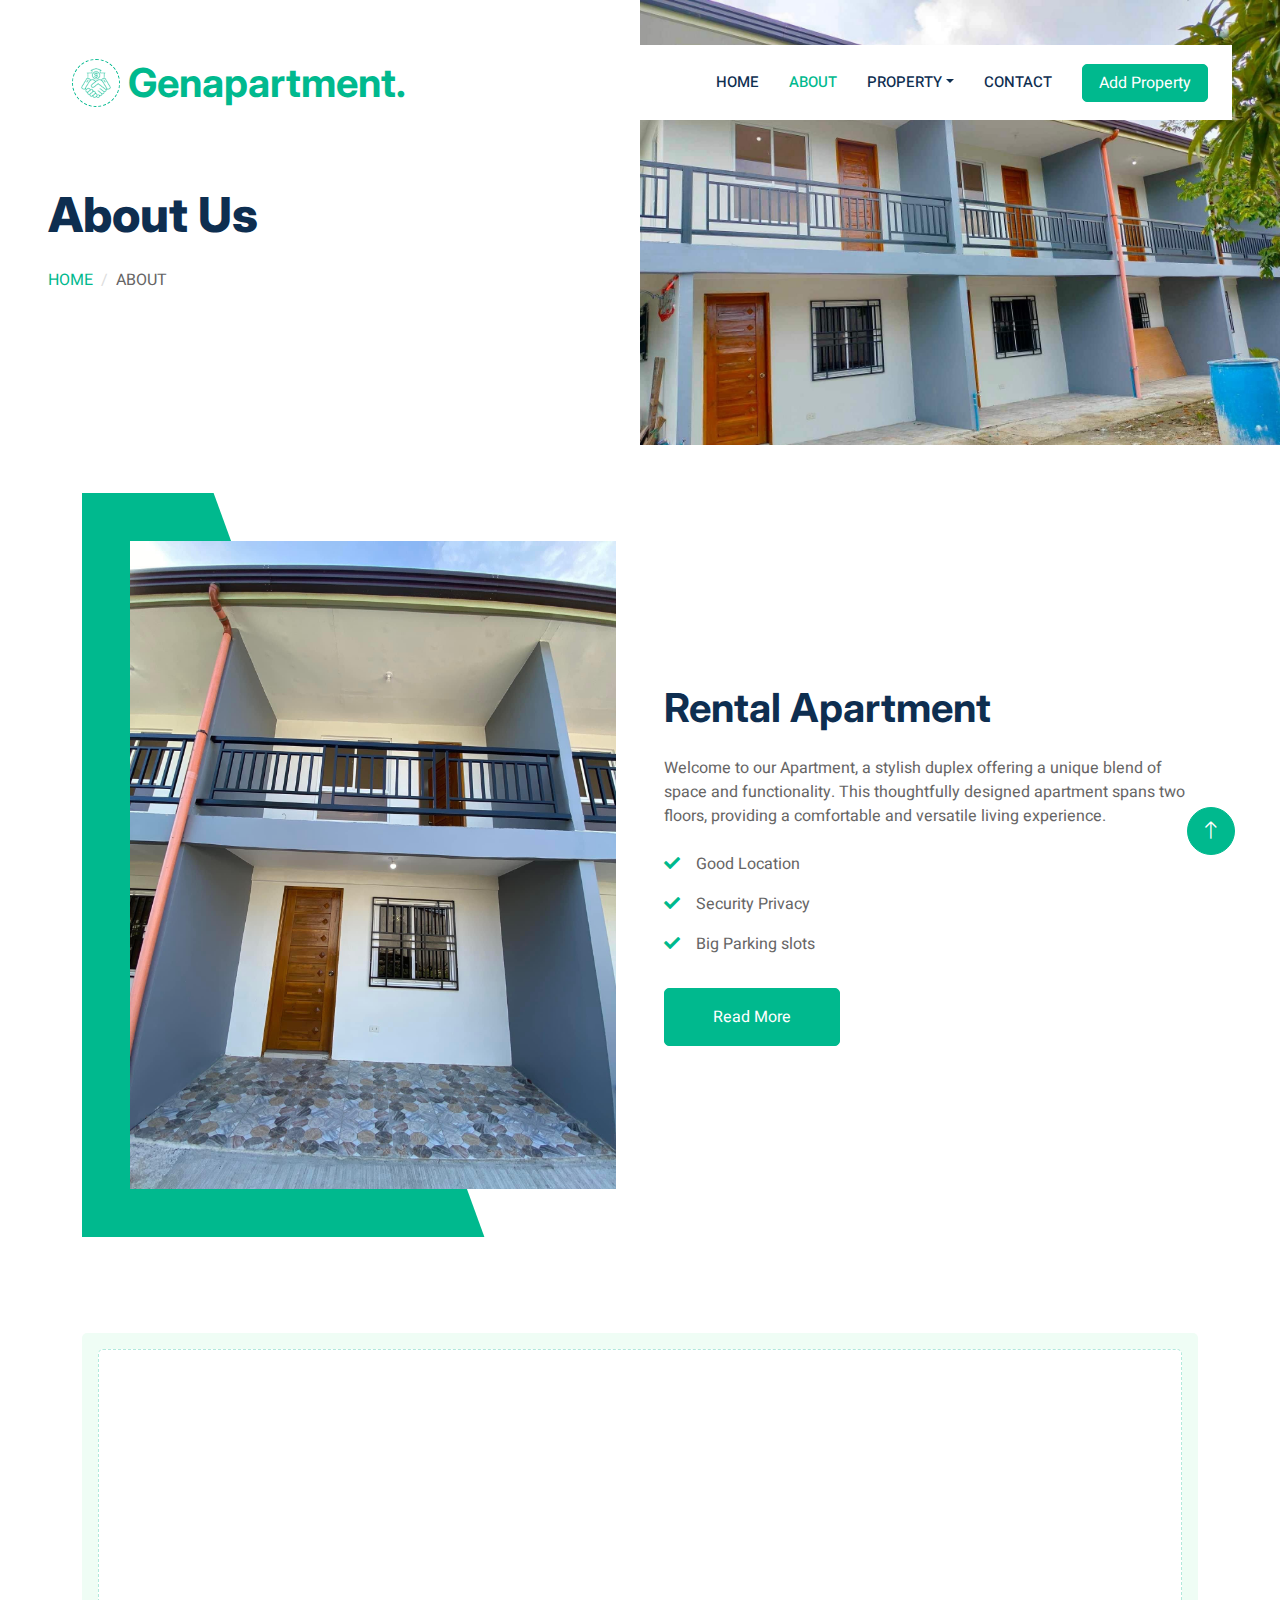
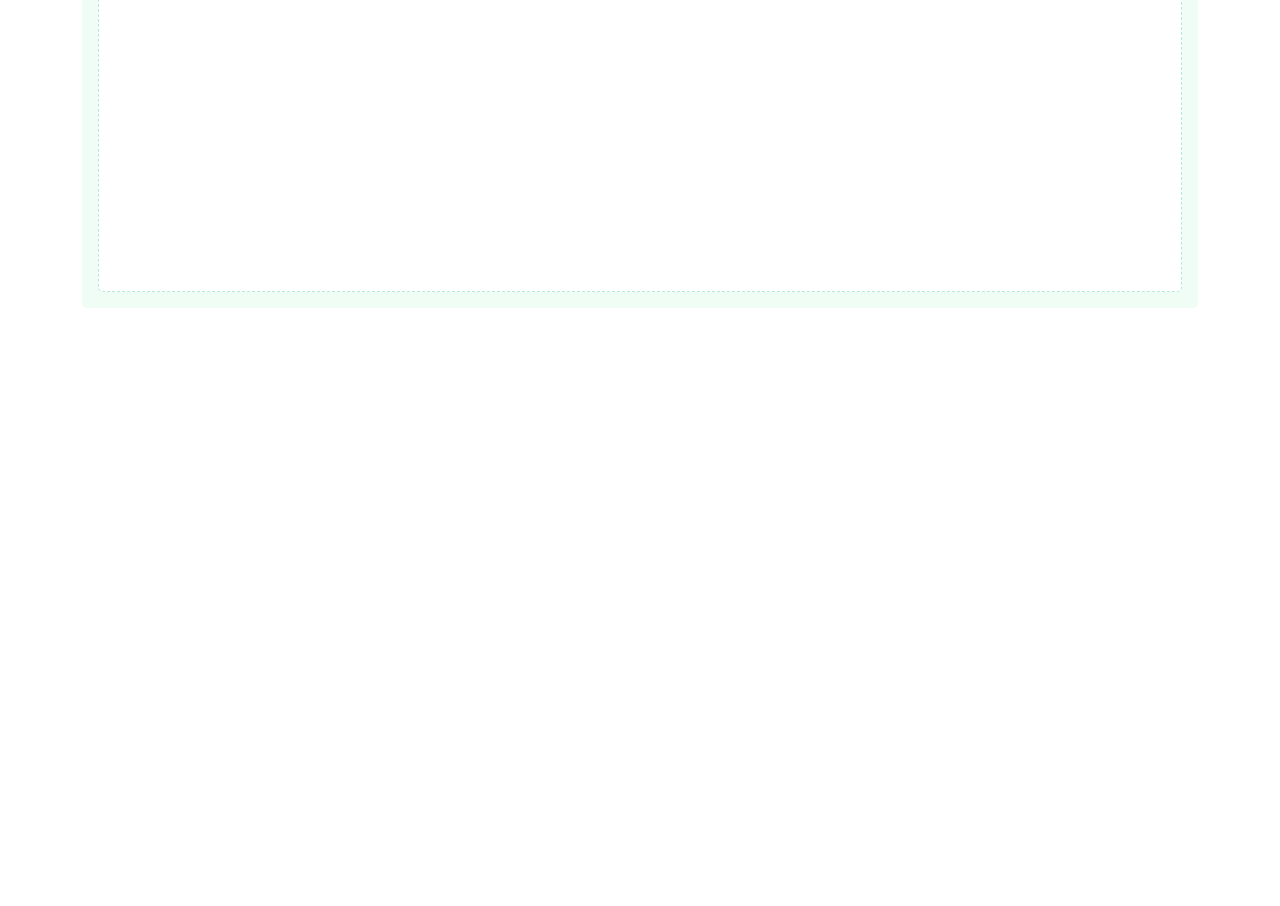
==== about.html @ 4378f48b "Initial commit" ====
<!DOCTYPE html>
<html lang="en">

<head>
    <meta charset="utf-8">
    <title>Genapartment.</title>
    <meta content="width=device-width, initial-scale=1.0" name="viewport">
    <meta content="" name="keywords">
    <meta content="" name="description">

    <!-- Favicon -->
    <link href="img/favicon.ico" rel="icon">

    <!-- Google Web Fonts -->
    <link rel="preconnect" href="https://fonts.googleapis.com">
    <link rel="preconnect" href="https://fonts.gstatic.com" crossorigin>
    <link href="https://fonts.googleapis.com/css2?family=Heebo:wght@400;500;600&family=Inter:wght@700;800&display=swap" rel="stylesheet">
    
    <!-- Icon Font Stylesheet -->
    <link href="https://cdnjs.cloudflare.com/ajax/libs/font-awesome/5.10.0/css/all.min.css" rel="stylesheet">
    <link href="https://cdn.jsdelivr.net/npm/bootstrap-icons@1.4.1/font/bootstrap-icons.css" rel="stylesheet">

    <!-- Libraries Stylesheet -->
    <link href="lib/animate/animate.min.css" rel="stylesheet">
    <link href="lib/owlcarousel/assets/owl.carousel.min.css" rel="stylesheet">

    <!-- Customized Bootstrap Stylesheet -->
    <link href="css/bootstrap.min.css" rel="stylesheet">

    <!-- Template Stylesheet -->
    <link href="css/style.css" rel="stylesheet">
</head>

<body>
    <div class="container-xxl bg-white p-0">
        <!-- Spinner Start -->
        <div id="spinner" class="show bg-white position-fixed translate-middle w-100 vh-100 top-50 start-50 d-flex align-items-center justify-content-center">
            <div class="spinner-border text-primary" style="width: 3rem; height: 3rem;" role="status">
                <span class="sr-only">Loading...</span>
            </div>
        </div>
        <!-- Spinner End -->


        <!-- Navbar Start -->
        <div class="container-fluid nav-bar bg-transparent">
            <nav class="navbar navbar-expand-lg bg-white navbar-light py-0 px-4">
                <a href="index.html" class="navbar-brand d-flex align-items-center text-center">
                    <div class="icon p-2 me-2">
                        <img class="img-fluid" src="img/icon-deal.png" alt="Icon" style="width: 30px; height: 30px;">
                    </div>
                    <h1 class="m-0 text-primary">Genapartment.</h1>
                </a>
                <button type="button" class="navbar-toggler" data-bs-toggle="collapse" data-bs-target="#navbarCollapse">
                    <span class="navbar-toggler-icon"></span>
                </button>
                <div class="collapse navbar-collapse" id="navbarCollapse">
                    <div class="navbar-nav ms-auto">
                        <a href="index.html" class="nav-item nav-link">Home</a>
                        <a href="about.html" class="nav-item nav-link active">About</a>
                        <div class="nav-item dropdown">
                            <a href="#" class="nav-link dropdown-toggle" data-bs-toggle="dropdown">Property</a>
                            <div class="dropdown-menu rounded-0 m-0">
                                <a href="property-list.html" class="dropdown-item">Property List</a>
                                <a href="property-type.html" class="dropdown-item">Property Type</a>
                            </div>
                        </div>
                        
                        <a href="contact.html" class="nav-item nav-link">Contact</a>
                    </div>
                    <a href="" class="btn btn-primary px-3 d-none d-lg-flex">Add Property</a>
                </div>
            </nav>
        </div>
        <!-- Navbar End -->


        <!-- Header Start -->
        <div class="container-fluid header bg-white p-0">
            <div class="row g-0 align-items-center flex-column-reverse flex-md-row">
                <div class="col-md-6 p-5 mt-lg-5">
                    <h1 class="display-5 animated fadeIn mb-4">About Us</h1> 
                        <nav aria-label="breadcrumb animated fadeIn">
                        <ol class="breadcrumb text-uppercase">
                            <li class="breadcrumb-item"><a href="#">Home</a></li>
                            <li class="breadcrumb-item text-body active" aria-current="page">About</li>
                        </ol>
                    </nav>
                </div>
                <div class="col-md-6 animated fadeIn">
                    <img class="img-fluid" src="img/apartment1.jpg" alt="">
                </div>
            </div>
        </div>
        <!-- Header End -->

        <!-- About Start -->
        <div class="container-xxl py-5">
            <div class="container">
                <div class="row g-5 align-items-center">
                    <div class="col-lg-6 wow fadeIn" data-wow-delay="0.1s">
                        <div class="about-img position-relative overflow-hidden p-5 pe-0">
                            <img class="img-fluid w-100" src="img/apartment2.jpg">
                        </div>
                    </div>
                    <div class="col-lg-6 wow fadeIn" data-wow-delay="0.5s">
                        <h1 class="mb-4">Rental Apartment</h1>
                        <p class="mb-4">Welcome to our Apartment, a stylish duplex offering a unique blend of space and functionality. This thoughtfully designed apartment spans two floors, providing a comfortable and versatile living experience.</p>
                        <p><i class="fa fa-check text-primary me-3"></i>Good Location</p>
                        <p><i class="fa fa-check text-primary me-3"></i>Security Privacy</p>
                        <p><i class="fa fa-check text-primary me-3"></i>Big Parking slots</p>
                        <a class="btn btn-primary py-3 px-5 mt-3" href="">Read More</a>
                    </div>
                </div>
            </div>
        </div>
        <!-- About End -->


        <!-- Call to Action Start -->
        <div class="container-xxl py-5">
            <div class="container">
                <div class="bg-light rounded p-3">
                    <div class="bg-white rounded p-4" style="border: 1px dashed rgba(0, 185, 142, .3)">
                        <div class="row g-5 align-items-center">
                            <div class="col-lg-6 wow fadeIn" data-wow-delay="0.1s">
                                <img class="img-fluid rounded w-100" src="img/call-to-action.jpg" alt="">
                            </div>
                            <div class="col-lg-6 wow fadeIn" data-wow-delay="0.5s">
                                <div class="mb-4">
                                    <h1 class="mb-3">Contact With Our Certified Agent</h1>
                                </div>
                                <a href="" class="btn btn-primary py-3 px-4 me-2"><i class="fa fa-phone-alt me-2"></i>Make A Call</a>
                                <a href="" class="btn btn-dark py-3 px-4"><i class="fa fa-calendar-alt me-2"></i>Get Appoinment</a>
                            </div>
                        </div>
                    </div>
                </div>
            </div>
        </div>
        <!-- Call to Action End -->
        

        <!-- Footer Start -->
        <div class="container-fluid bg-dark text-white-50 footer pt-5 mt-5 wow fadeIn" data-wow-delay="0.1s">
            <div class="container py-5">
                <div class="row g-5">
                    <div class="col-lg-3 col-md-6">
                        <h5 class="text-white mb-4">Get In Touch</h5>
                        <p class="mb-2"><i class="fa fa-map-marker-alt me-3"></i>Masin Sur Candelaria, Quezon Philippines</p>
                        <p class="mb-2"><i class="fa fa-phone-alt me-3"></i>09071034679</p>
                        <p class="mb-2"><i class="fa fa-envelope me-3"></i>ghenrocha@gmail.com</p>
                    </div>
                    <div class="col-lg-3 col-md-6">
                        <h5 class="text-white mb-4">Quick Links</h5>
                        <a class="btn btn-link text-white-50" href="">About Us</a>
                        <a class="btn btn-link text-white-50" href="">Contact Us</a>
                        <a class="btn btn-link text-white-50" href="">Our Services</a>
                        <a class="btn btn-link text-white-50" href="">Privacy Policy</a>
                        <a class="btn btn-link text-white-50" href="">Terms & Condition</a>
                    </div>
                    <div class="col-lg-3 col-md-6">
                        <h5 class="text-white mb-4">Photo Gallery</h5>
                        <div class="row g-2 pt-2">
                            <div class="col-4">
                                <img class="img-fluid rounded bg-light p-1" src="img/img1.jpg" alt="">
                            </div>
                            <div class="col-4">
                                <img class="img-fluid rounded bg-light p-1" src="img/img2.jpg" alt="">
                            </div>
                            <div class="col-4">
                                <img class="img-fluid rounded bg-light p-1" src="img/img3.jpg" alt="">
                            </div>
                            <div class="col-4">
                                <img class="img-fluid rounded bg-light p-1" src="img/img4.jpg" alt="">
                            </div>
                            <div class="col-4">
                                <img class="img-fluid rounded bg-light p-1" src="img/img5.jpg" alt="">
                            </div>
                            <div class="col-4">
                                <img class="img-fluid rounded bg-light p-1" src="img/img6.jpg" alt="">
                            </div>
                        </div>
                    </div>
                </div>
            </div>
            <div class="container">
                <div class="copyright">
                    <div class="row">
                        <div class="col-md-6 text-center text-md-start mb-3 mb-md-0">
                            &copy; <a class="border-bottom">2023 Genapartment.</a> All Right Reserved. 
                        </div>
                    </div>
                </div>
            </div>
            <br>
        </div>
        <!-- Footer End -->


        <!-- Back to Top -->
        <a href="#" class="btn btn-lg btn-primary btn-lg-square back-to-top"><i class="bi bi-arrow-up"></i></a>
    </div>

    <!-- JavaScript Libraries -->
    <script src="https://code.jquery.com/jquery-3.4.1.min.js"></script>
    <script src="https://cdn.jsdelivr.net/npm/bootstrap@5.0.0/dist/js/bootstrap.bundle.min.js"></script>
    <script src="lib/wow/wow.min.js"></script>
    <script src="lib/easing/easing.min.js"></script>
    <script src="lib/waypoints/waypoints.min.js"></script>
    <script src="lib/owlcarousel/owl.carousel.min.js"></script>

    <!-- Template Javascript -->
    <script src="js/main.js"></script>
</body>

</html>
---- css/style.css ----
/********** Template CSS **********/
:root {
    --primary: #00B98E;
    --secondary: #FF6922;
    --light: #EFFDF5;
    --dark: #0E2E50;
}

/* :root {
    --primary: #513252;
    --secondary: #7A4069;
    --light: #CA4E79;
    --dark: #FFC18E;
} */

.back-to-top {
    position: fixed;
    display: none;
    right: 45px;
    bottom: 45px;
    z-index: 99;
}


/*** Spinner ***/
#spinner {
    opacity: 0;
    visibility: hidden;
    transition: opacity .5s ease-out, visibility 0s linear .5s;
    z-index: 99999;
}

#spinner.show {
    transition: opacity .5s ease-out, visibility 0s linear 0s;
    visibility: visible;
    opacity: 1;
}


/*** Button ***/
.btn {
    transition: .5s;
}

.btn.btn-primary,
.btn.btn-secondary {
    color: #FFFFFF;
}

.btn-square {
    width: 38px;
    height: 38px;
}

.btn-sm-square {
    width: 32px;
    height: 32px;
}

.btn-lg-square {
    width: 48px;
    height: 48px;
}

.btn-square,
.btn-sm-square,
.btn-lg-square {
    padding: 0;
    display: flex;
    align-items: center;
    justify-content: center;
    font-weight: normal;
    border-radius: 50px;
}


/*** Navbar ***/
.nav-bar {
    position: relative;
    margin-top: 45px;
    padding: 0 3rem;
    transition: .5s;
    z-index: 9999;
}

.nav-bar.sticky-top {
    position: sticky;
    padding: 0;
    z-index: 9999;
}

.navbar-light .navbar-nav .nav-link {
    margin-right: 30px;
    padding: 25px 0;
    color: #FFFFFF;
    font-size: 15px;
    text-transform: uppercase;
    outline: none;
}

.navbar-light .navbar-nav .nav-link:hover,
.navbar-light .navbar-nav .nav-link.active {
    color: var(--primary);
}

@media (max-width: 991.98px) {
    .nav-bar {
        margin: 0;
        padding: 0;
    }

    .navbar-light .navbar-nav .nav-link  {
        margin-right: 0;
        padding: 10px 0;
    }

    .navbar-light .navbar-nav {
        border-top: 1px solid #EEEEEE;
    }
}

.navbar-light .navbar-brand {
    height: 75px;
}

.navbar-light .navbar-nav .nav-link {
    color: var(--dark);
    font-weight: 500;
}

@media (min-width: 992px) {
    .navbar .nav-item .dropdown-menu {
        display: block;
        top: 100%;
        margin-top: 0;
        transform: rotateX(-75deg);
        transform-origin: 0% 0%;
        opacity: 0;
        visibility: hidden;
        transition: .5s;
        
    }

    .navbar .nav-item:hover .dropdown-menu {
        transform: rotateX(0deg);
        visibility: visible;
        transition: .5s;
        opacity: 1;
    }
}


/*** Header ***/
@media (min-width: 992px) {
    .header {
        margin-top: -120px;
    }
}

.header-carousel .owl-nav {
    position: absolute;
    top: 50%;
    left: -25px;
    transform: translateY(-50%);
    display: flex;
    flex-direction: column;
}

.header-carousel .owl-nav .owl-prev,
.header-carousel .owl-nav .owl-next {
    margin: 7px 0;
    width: 50px;
    height: 50px;
    display: flex;
    align-items: center;
    justify-content: center;
    color: #FFFFFF;
    background: var(--primary);
    border-radius: 40px;
    font-size: 20px;
    transition: .5s;
}

.header-carousel .owl-nav .owl-prev:hover,
.header-carousel .owl-nav .owl-next:hover {
    background: var(--dark);
}

@media (max-width: 768px) {
    .header-carousel .owl-nav {
        left: 25px;
    }
}

.breadcrumb-item + .breadcrumb-item::before {
    color: #DDDDDD;
}


/*** Icon ***/
.icon {
    padding: 15px;
    display: inline-flex;
    align-items: center;
    justify-content: center;
    background: #FFFFFF !important;
    border-radius: 50px;
    border: 1px dashed var(--primary) !important;
}


/*** About ***/
.about-img img {
    position: relative;
    z-index: 2;
}

.about-img::before {
    position: absolute;
    content: "";
    top: 0;
    left: -50%;
    width: 100%;
    height: 100%;
    background: var(--primary);
    transform: skew(20deg);
    z-index: 1;
}


/*** Category ***/
.cat-item div {
    background: #FFFFFF;
    border: 1px dashed rgba(0, 185, 142, .3);
    transition: .5s;
}

.cat-item:hover div {
    background: var(--primary);
    border-color: transparent;
}

.cat-item div * {
    transition: .5s;
}

.cat-item:hover div * {
    color: #FFFFFF !important;
}


/*** Property List ***/
.nav-pills .nav-item .btn {
    color: var(--dark);
}

.nav-pills .nav-item .btn:hover,
.nav-pills .nav-item .btn.active {
    color: #FFFFFF;
}

.property-item {
    box-shadow: 0 0 30px rgba(0, 0, 0, .08);
}

.property-item img {
    transition: .5s;
}

.property-item:hover img {
    transform: scale(1.1);
}

.property-item .border-top {
    border-top: 1px dashed rgba(0, 185, 142, .3) !important;
}

.property-item .border-end {
    border-right: 1px dashed rgba(0, 185, 142, .3) !important;
}



/*** Footer ***/
.footer .btn.btn-social {
    margin-right: 5px;
    width: 35px;
    height: 35px;
    display: flex;
    align-items: center;
    justify-content: center;
    color: var(--light);
    border: 1px solid rgba(255,255,255,0.5);
    border-radius: 35px;
    transition: .3s;
}

.footer .btn.btn-social:hover {
    color: var(--primary);
    border-color: var(--light);
}

.footer .btn.btn-link {
    display: block;
    margin-bottom: 5px;
    padding: 0;
    text-align: left;
    font-size: 15px;
    font-weight: normal;
    text-transform: capitalize;
    transition: .3s;
}

.footer .btn.btn-link::before {
    position: relative;
    content: "\f105";
    font-family: "Font Awesome 5 Free";
    font-weight: 900;
    margin-right: 10px;
}

.footer .btn.btn-link:hover {
    letter-spacing: 1px;
    box-shadow: none;
}

.footer .form-control {
    border-color: rgba(255,255,255,0.5);
}

.footer .copyright {
    padding: 25px 0;
    font-size: 15px;
    border-top: 1px solid rgba(256, 256, 256, .1);
}

.footer .copyright a {
    color: var(--light);
}

.footer .footer-menu a {
    margin-right: 15px;
    padding-right: 15px;
    border-right: 1px solid rgba(255, 255, 255, .1);
}

.footer .footer-menu a:last-child {
    margin-right: 0;
    padding-right: 0;
    border-right: none;
}
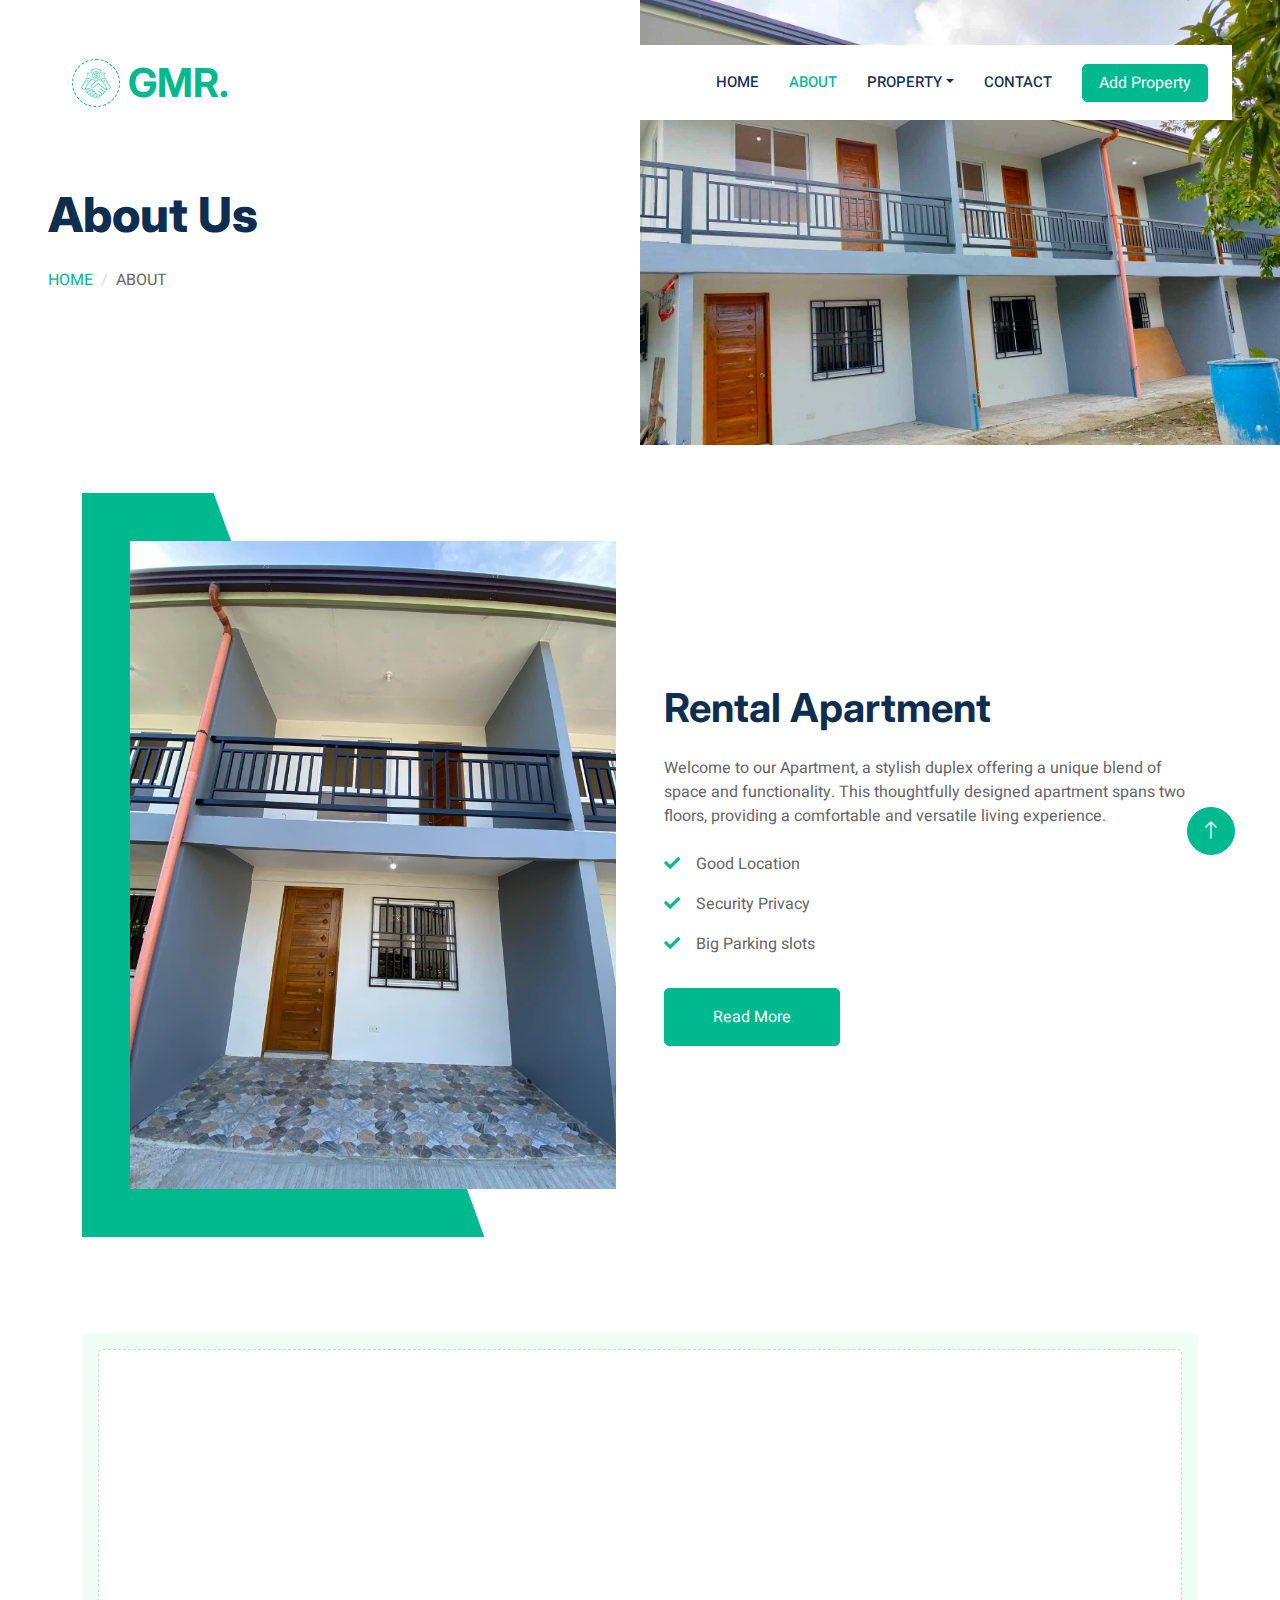
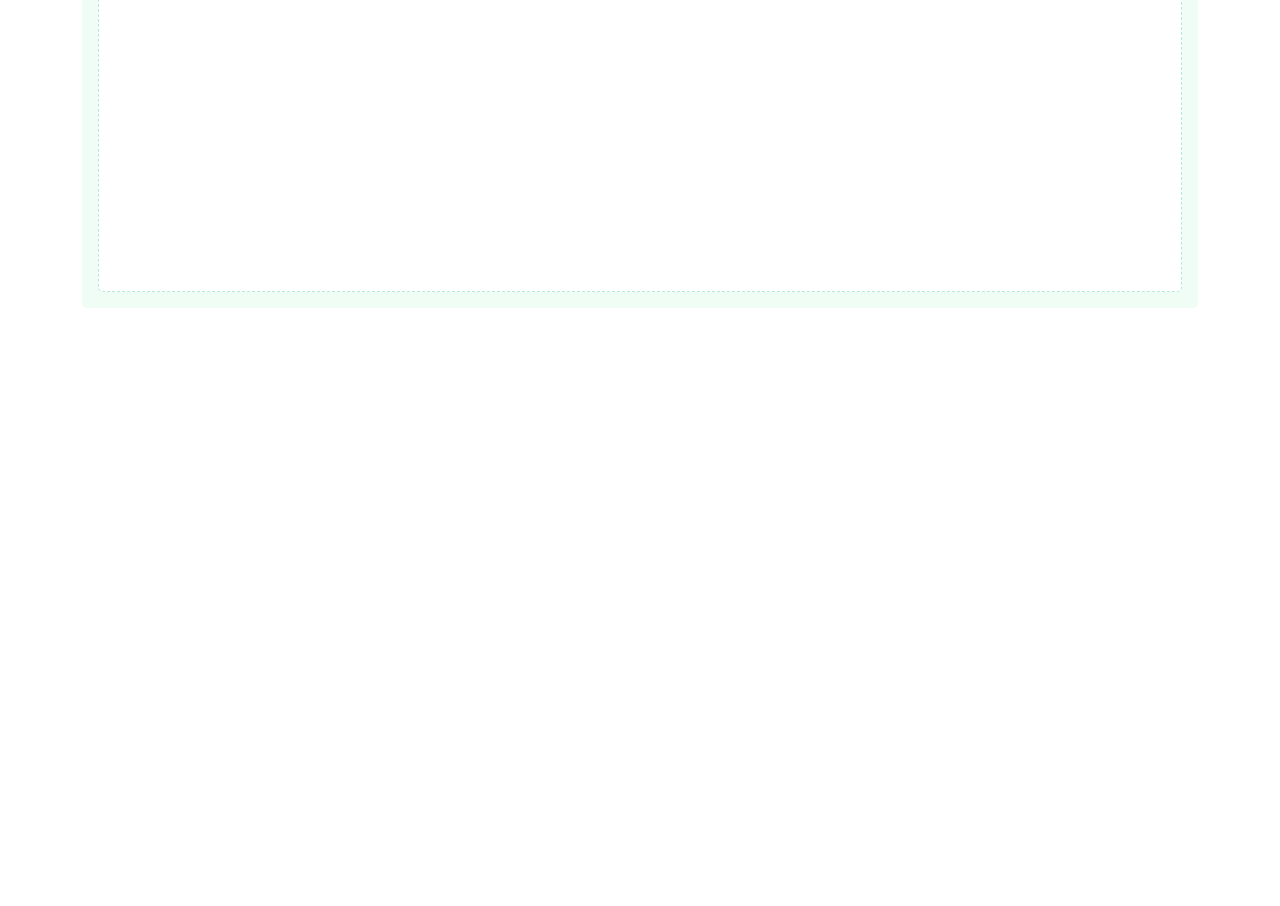
==== commit d30bc208: "update page" ====
--- a/about.html
+++ b/about.html
@@ -3,7 +3,7 @@
 
 <head>
     <meta charset="utf-8">
-    <title>Genapartment.</title>
+    <title>GMR.</title>
     <meta content="width=device-width, initial-scale=1.0" name="viewport">
     <meta content="" name="keywords">
     <meta content="" name="description">
@@ -49,7 +49,7 @@
                     <div class="icon p-2 me-2">
                         <img class="img-fluid" src="img/icon-deal.png" alt="Icon" style="width: 30px; height: 30px;">
                     </div>
-                    <h1 class="m-0 text-primary">Genapartment.</h1>
+                    <h1 class="m-0 text-primary">GMR.</h1>
                 </a>
                 <button type="button" class="navbar-toggler" data-bs-toggle="collapse" data-bs-target="#navbarCollapse">
                     <span class="navbar-toggler-icon"></span>
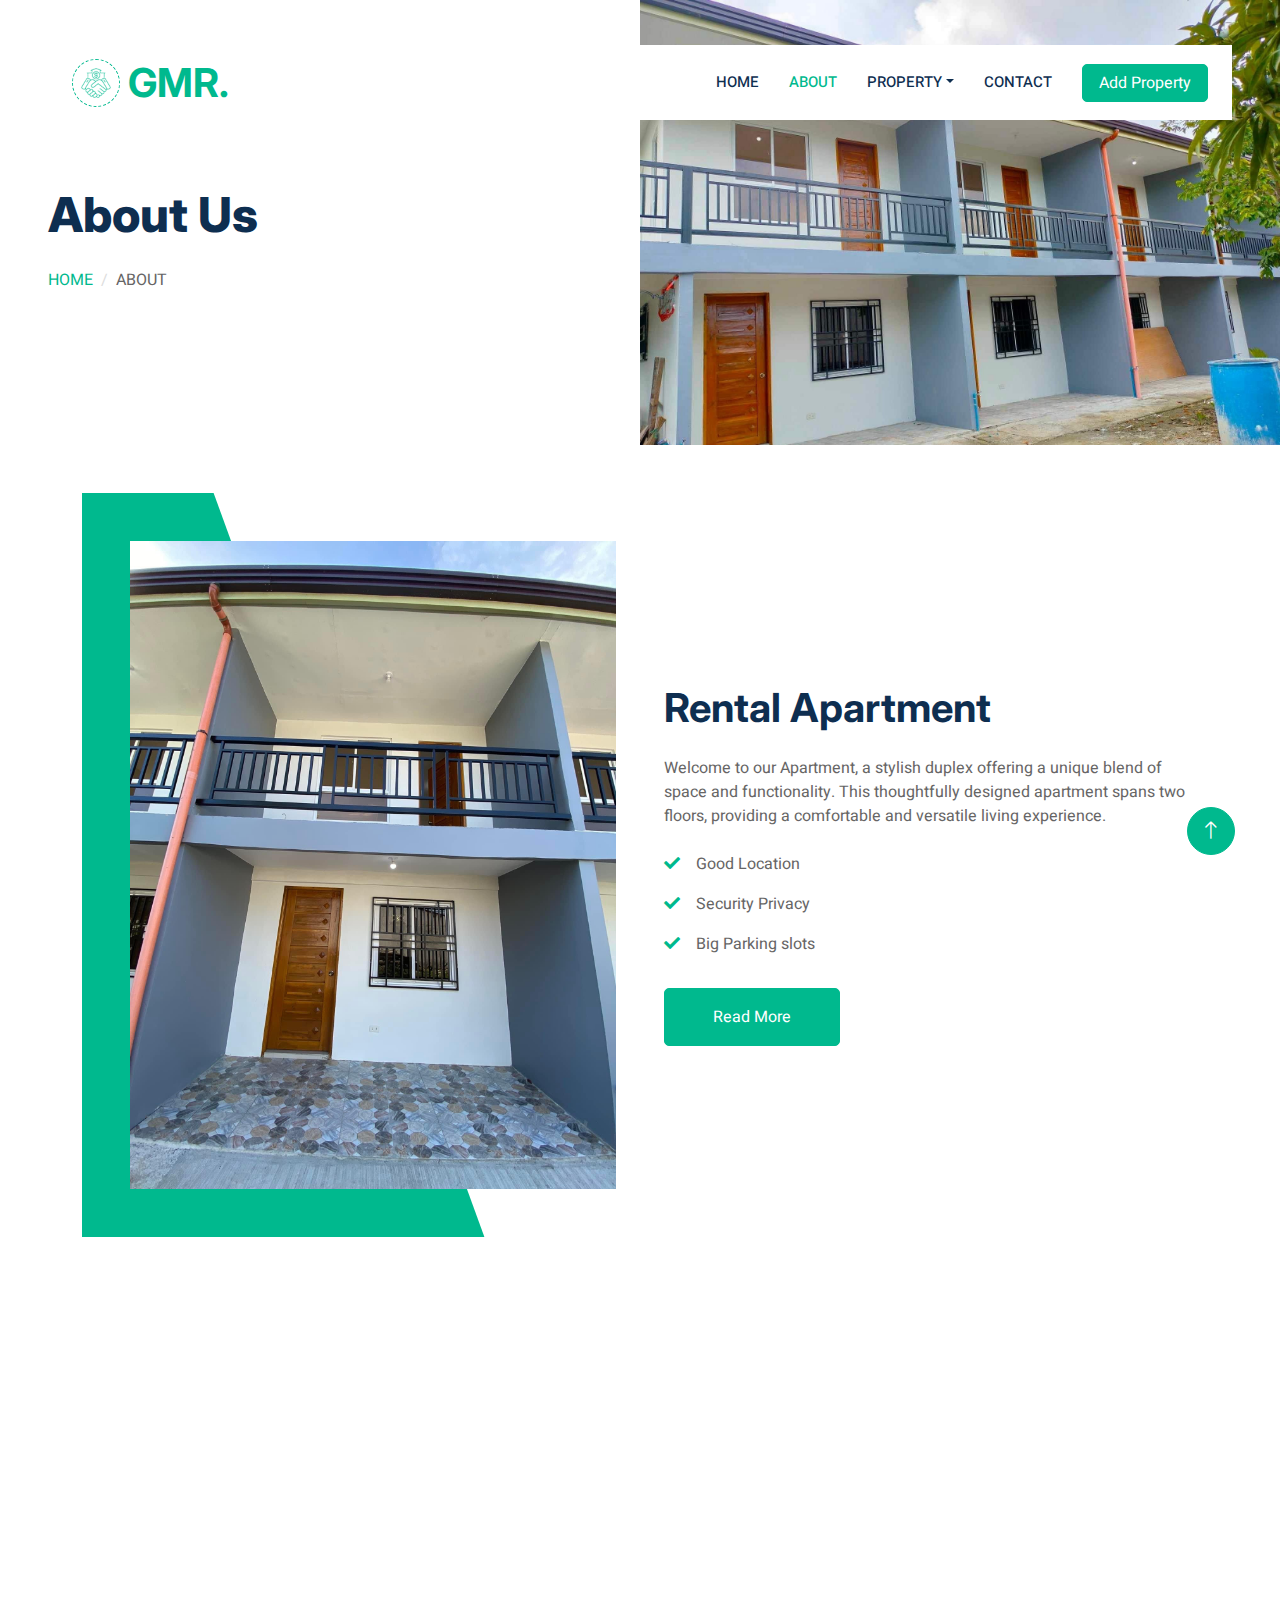
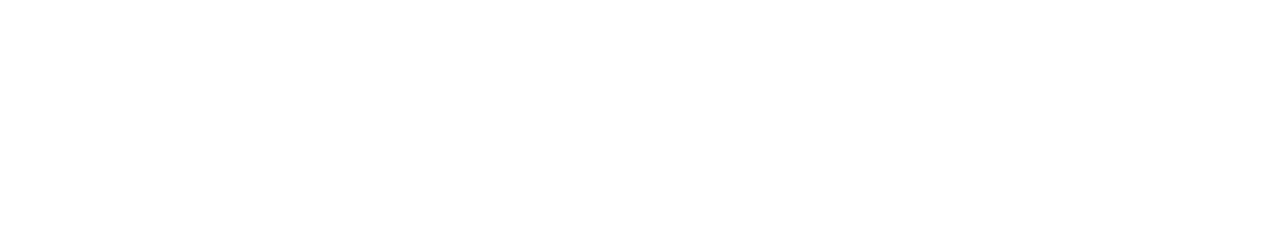
==== commit b0dec475: "I removed the "Call to action"" ====
--- a/about.html
+++ b/about.html
@@ -115,32 +115,7 @@
             </div>
         </div>
         <!-- About End -->
-
-
-        <!-- Call to Action Start -->
-        <div class="container-xxl py-5">
-            <div class="container">
-                <div class="bg-light rounded p-3">
-                    <div class="bg-white rounded p-4" style="border: 1px dashed rgba(0, 185, 142, .3)">
-                        <div class="row g-5 align-items-center">
-                            <div class="col-lg-6 wow fadeIn" data-wow-delay="0.1s">
-                                <img class="img-fluid rounded w-100" src="img/call-to-action.jpg" alt="">
-                            </div>
-                            <div class="col-lg-6 wow fadeIn" data-wow-delay="0.5s">
-                                <div class="mb-4">
-                                    <h1 class="mb-3">Contact With Our Certified Agent</h1>
-                                </div>
-                                <a href="" class="btn btn-primary py-3 px-4 me-2"><i class="fa fa-phone-alt me-2"></i>Make A Call</a>
-                                <a href="" class="btn btn-dark py-3 px-4"><i class="fa fa-calendar-alt me-2"></i>Get Appoinment</a>
-                            </div>
-                        </div>
-                    </div>
-                </div>
-            </div>
-        </div>
-        <!-- Call to Action End -->
         
-
         <!-- Footer Start -->
         <div class="container-fluid bg-dark text-white-50 footer pt-5 mt-5 wow fadeIn" data-wow-delay="0.1s">
             <div class="container py-5">
--- a/css/style.css
+++ b/css/style.css
@@ -227,28 +227,6 @@
     z-index: 1;
 }
 
-
-/*** Category ***/
-.cat-item div {
-    background: #FFFFFF;
-    border: 1px dashed rgba(0, 185, 142, .3);
-    transition: .5s;
-}
-
-.cat-item:hover div {
-    background: var(--primary);
-    border-color: transparent;
-}
-
-.cat-item div * {
-    transition: .5s;
-}
-
-.cat-item:hover div * {
-    color: #FFFFFF !important;
-}
-
-
 /*** Property List ***/
 .nav-pills .nav-item .btn {
     color: var(--dark);
